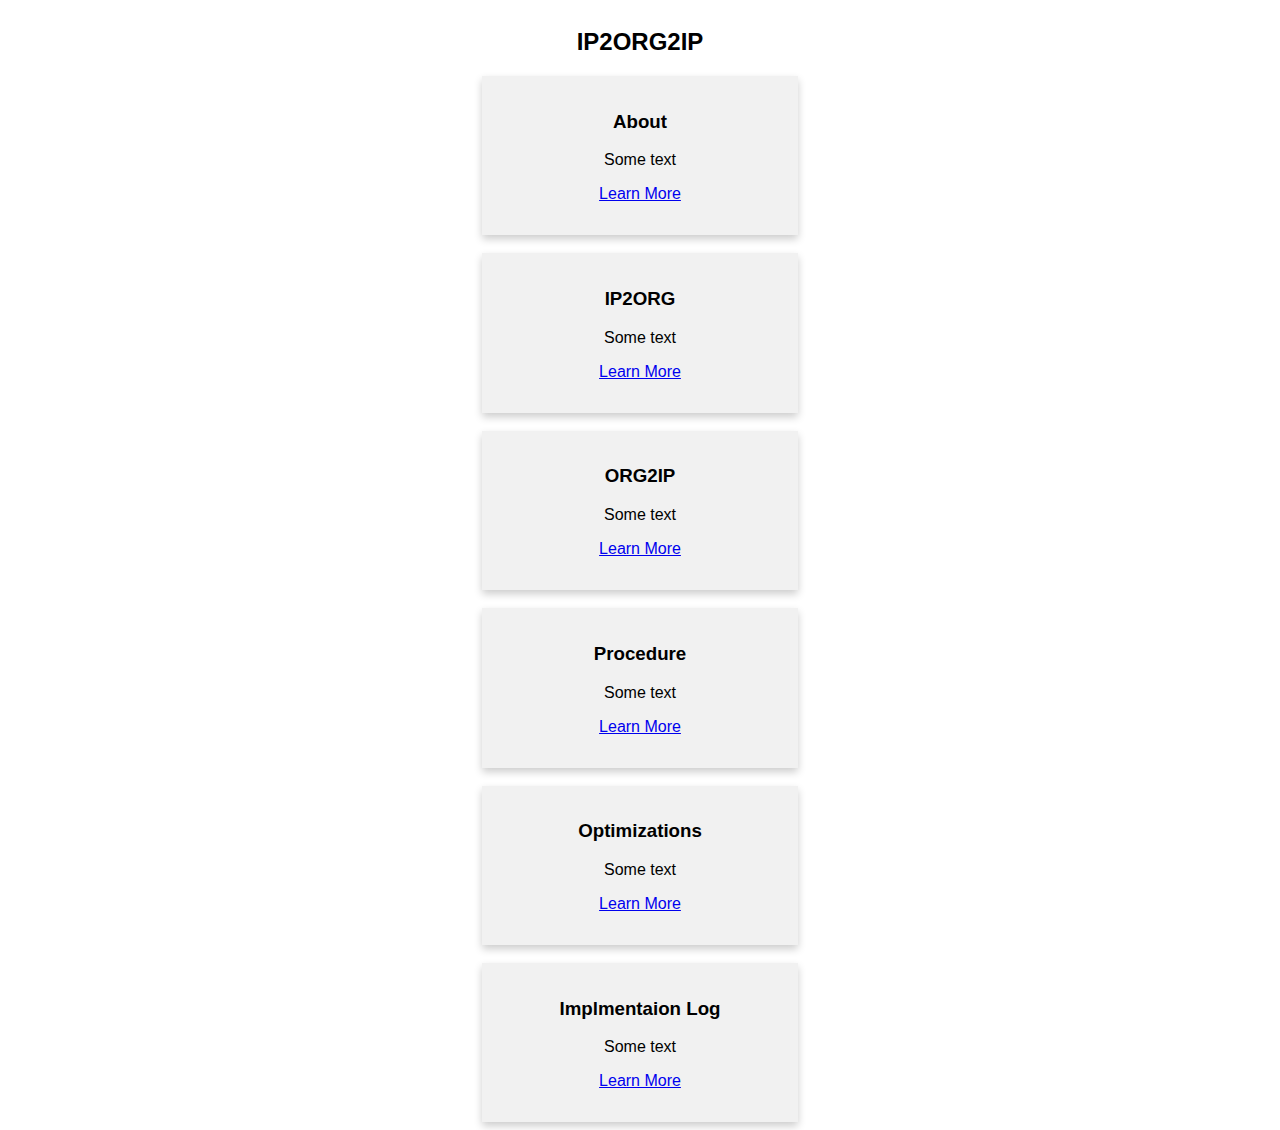
==== index.html @ 7e8cdba9 "Update index.html" ====
<!DOCTYPE html>
<html>
<head>
<meta name="viewport" content="width=device-width, initial-scale=1">
<link rel="stylesheet" href="style.css">

</head>
<body>

<div class="t">
<h2>IP2ORG2IP</h2>
</div>

<div class="row">
  <div class="column">
    <div class="card">
      <h3>About</h3>
      <p>Some text</p>
      <p><a href="/434project.github.io/about.html">Learn More</a></p>
    </div>
  </div>
  </div>
</div>

<br>

<div class="row">
  <div class="column">
    <div class="card">
      <h3>IP2ORG</h3>
      <p>Some text</p>
      <p><a href="/434project.github.io/IP2ORG.html">Learn More</a></p>
    </div>
  </div>
  </div>
</div>

<br>

<div class="row">
  <div class="column">
    <div class="card">
      <h3>ORG2IP</h3>
      <p>Some text</p>
      <p><a href="/434project.github.io/ORG2IP.html">Learn More</a></p>
    </div>
  </div>
  </div>
</div>

<br>

<div class="row">
  <div class="column">
    <div class="card">
      <h3>Procedure</h3>
      <p>Some text</p>
      <p><a href="/434project.github.io/procedure.html">Learn More</a></p>
    </div>
  </div>
  </div>
</div>

<br>

<div class="row">
  <div class="column">
    <div class="card">
      <h3>Optimizations</h3>
      <p>Some text</p>
      <p><a href="/434project.github.io/optimizations.html">Learn More</a></p>
    </div>
  </div>
  </div>
</div>

<br>

<div class="row">
  <div class="column">
    <div class="card">
      <h3>Implmentaion Log</h3>
      <p>Some text</p>
      <p><a href="/434project.github.io/implmentationlog.html">Learn More</a></p>
    </div>
  </div>
  </div>
</div>


</body>
</html>
---- style.css ----
* {
  box-sizing: border-box;
}

body {
  font-family: Arial, Helvetica, sans-serif;

}

.t{
  display:flex;
  justify-content: center;
  align-items: center;
}


.column {
  width: 25%;
  padding: 10 10px;
}

.row {
  display:flex;
  justify-content: center;
  align-items: center;
}

@media screen and (max-width: 600px) {
  .column {
    width: 100%;
    display: block;
    margin-bottom: 20px;
  }
}

.card {
  box-shadow: 0 4px 8px 0 rgba(0, 0, 0, 0.2);
  padding: 16px;
  text-align: center;
  background-color: #f1f1f1;
}
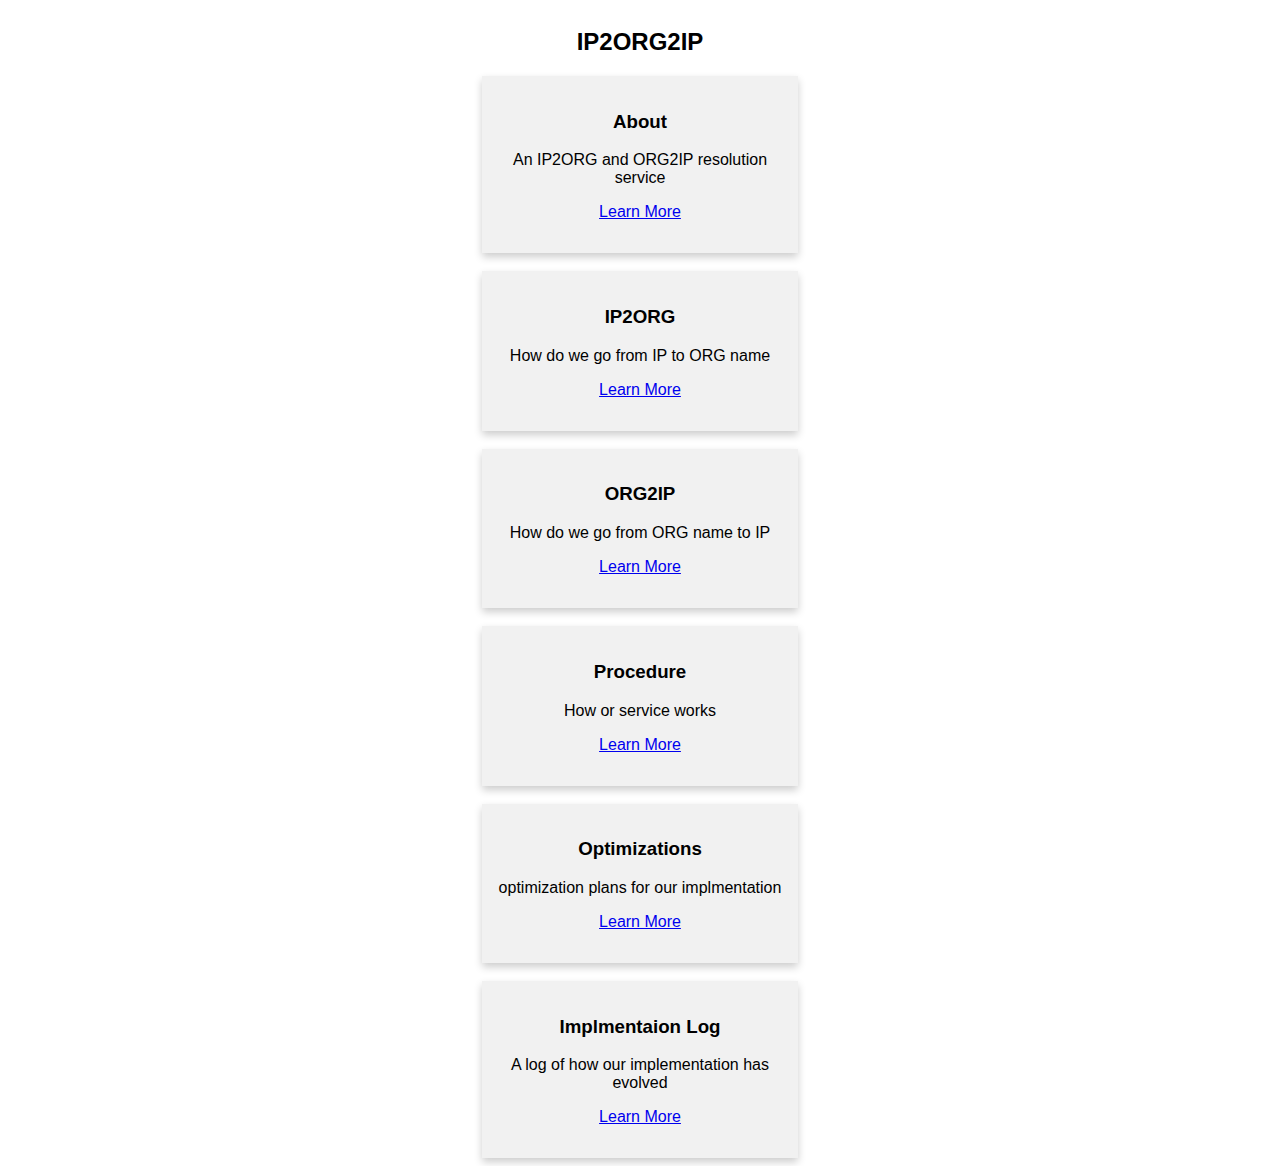
==== commit 713ed763: "Update index.html" ====
--- a/index.html
+++ b/index.html
@@ -1,9 +1,10 @@
 <!DOCTYPE html>
 <html>
 <head>
-<meta name="viewport" content="width=device-width, initial-scale=1">
-<link rel="stylesheet" href="style.css">
-
+  <meta charset="UTF-8">
+  <meta name="viewport" content="width=device-width, initial-scale=1">
+  <link rel="stylesheet" href="style.css">
+  <title>IP2ORG2IP</title>
 </head>
 <body>
 
@@ -15,7 +16,7 @@
   <div class="column">
     <div class="card">
       <h3>About</h3>
-      <p>Some text</p>
+      <p>An IP2ORG and ORG2IP resolution service</p>
       <p><a href="/434project.github.io/about.html">Learn More</a></p>
     </div>
   </div>
@@ -28,7 +29,7 @@
   <div class="column">
     <div class="card">
       <h3>IP2ORG</h3>
-      <p>Some text</p>
+      <p>How do we go from IP to ORG name</p>
       <p><a href="/434project.github.io/IP2ORG.html">Learn More</a></p>
     </div>
   </div>
@@ -41,7 +42,7 @@
   <div class="column">
     <div class="card">
       <h3>ORG2IP</h3>
-      <p>Some text</p>
+      <p>How do we go from ORG name to IP</p>
       <p><a href="/434project.github.io/ORG2IP.html">Learn More</a></p>
     </div>
   </div>
@@ -54,7 +55,7 @@
   <div class="column">
     <div class="card">
       <h3>Procedure</h3>
-      <p>Some text</p>
+      <p>How or service works</p>
       <p><a href="/434project.github.io/procedure.html">Learn More</a></p>
     </div>
   </div>
@@ -67,7 +68,7 @@
   <div class="column">
     <div class="card">
       <h3>Optimizations</h3>
-      <p>Some text</p>
+      <p>optimization plans for our implmentation</p>
       <p><a href="/434project.github.io/optimizations.html">Learn More</a></p>
     </div>
   </div>
@@ -80,7 +81,7 @@
   <div class="column">
     <div class="card">
       <h3>Implmentaion Log</h3>
-      <p>Some text</p>
+      <p>A log of how our implementation has evolved</p>
       <p><a href="/434project.github.io/implmentationlog.html">Learn More</a></p>
     </div>
   </div>
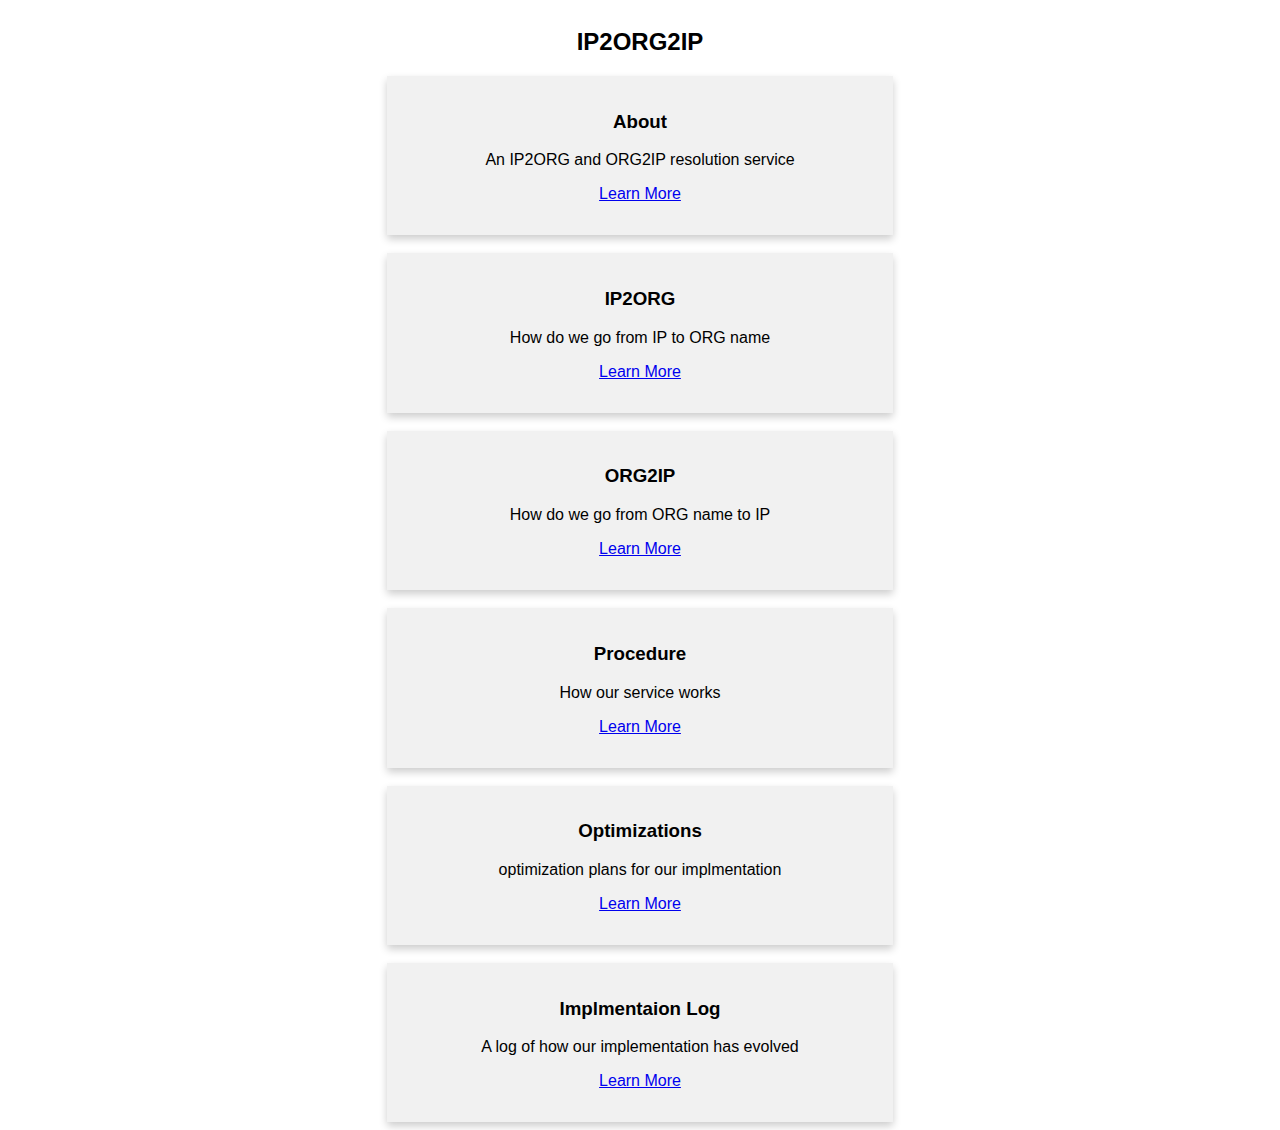
==== commit 0b33f3a4: "Update index.html" ====
--- a/index.html
+++ b/index.html
@@ -55,7 +55,7 @@
   <div class="column">
     <div class="card">
       <h3>Procedure</h3>
-      <p>How or service works</p>
+      <p>How our service works</p>
       <p><a href="/434project.github.io/procedure.html">Learn More</a></p>
     </div>
   </div>
--- a/style.css
+++ b/style.css
@@ -16,7 +16,7 @@
 
 
 .column {
-  width: 25%;
+  width: 40%;
   padding: 10 10px;
 }
 
@@ -40,3 +40,4 @@
   text-align: center;
   background-color: #f1f1f1;
 }
+
